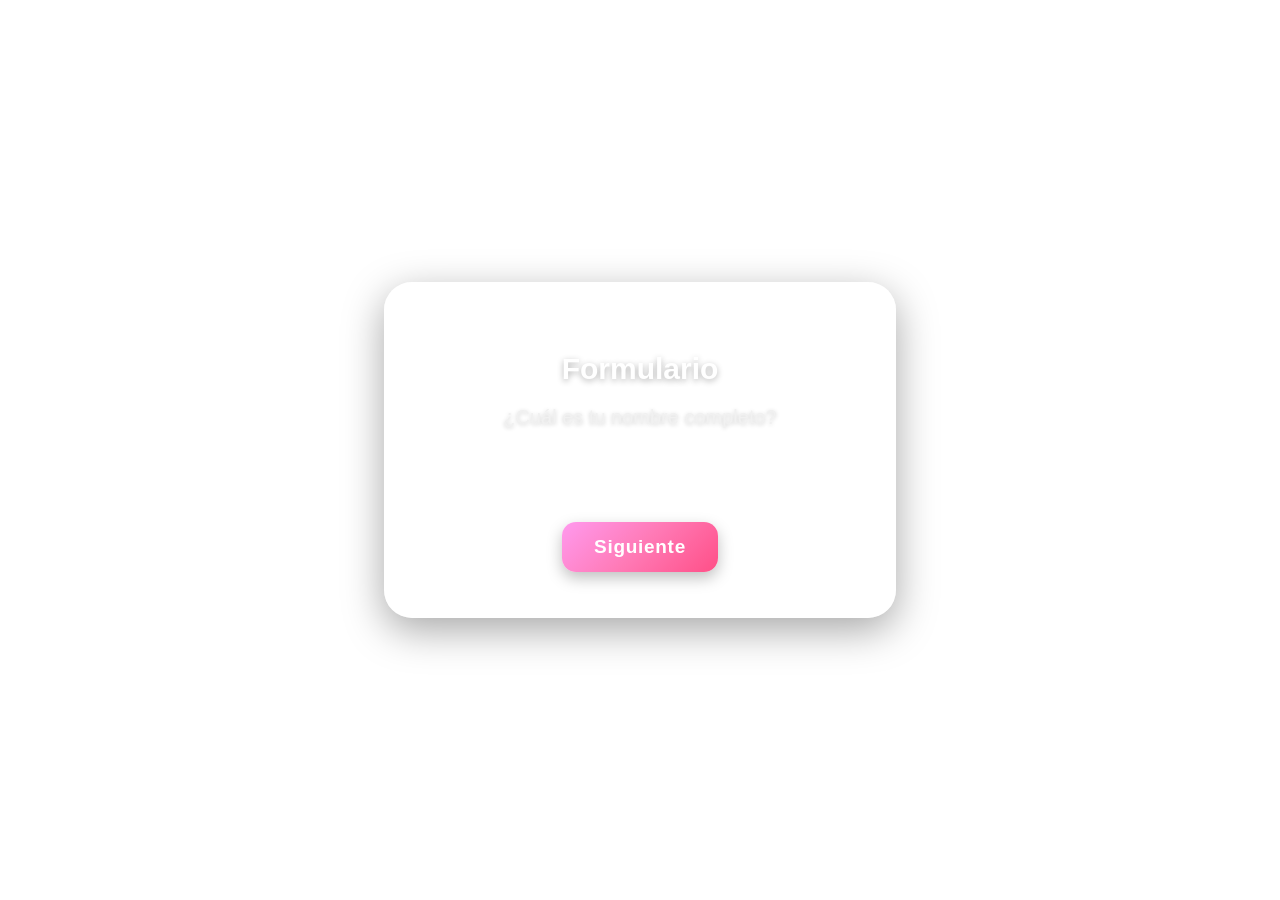
==== formulario.html @ 51c51d30 "Add files via upload" ====
<!DOCTYPE html>
<html lang="es">
<head>
    <meta charset="UTF-8" />
    <meta name="viewport" content="width=device-width, initial-scale=1.0" />
    <title>Formulario Elegante</title>
    <style>
        body {
            margin: 0;
            padding: 0;
            font-family: "Poppins", sans-serif;
            background-image: url('imagenes/nagii.jpg'); /* Imagen local */
            background-size: cover;
            background-position: center;
            height: 100vh;
            display: flex;
            justify-content: center;
            align-items: center;
            backdrop-filter: blur(3px);
        }

        .container {
            background: rgba(255, 255, 255, 0.28);
            padding: 45px;
            border-radius: 28px;
            width: 420px;
            text-align: center;
            box-shadow: 0 12px 40px rgba(0, 0, 0, 0.35);
            backdrop-filter: blur(12px);
            animation: fadeIn 1s ease;
            border: 1px solid rgba(255, 255, 255, 0.4);
        }

        h2 {
            font-size: 30px;
            margin-bottom: 12px;
            color: #ffffff;
            font-weight: 700;
            text-shadow: 0 2px 6px rgba(0,0,0,0.3);
        }

        p {
            font-size: 20px;
            color: #f1f1f1;
            margin-bottom: 20px;
            text-shadow: 0 1px 4px rgba(0,0,0,0.2);
        }

        input[type="text"] {
            width: 90%;
            padding: 14px;
            border: none;
            border-radius: 12px;
            font-size: 17px;
            outline: none;
            transition: 0.3s;
            background: rgba(255,255,255,0.85);
        }

        input[type="text"]:focus {
            box-shadow: 0 0 8px rgba(255, 147, 227, 0.7);
            transform: scale(1.02);
        }

        button {
            margin-top: 25px;
            padding: 14px 32px;
            border: none;
            background: linear-gradient(135deg, #ff9aee, #ff7ab6, #ff4f87);
            color: white;
            font-size: 19px;
            border-radius: 14px;
            cursor: pointer;
            transition: 0.3s;
            font-weight: 600;
            letter-spacing: 0.7px;
            box-shadow: 0 6px 15px rgba(0,0,0,0.25);
        }

        button:hover {
            transform: translateY(-3px) scale(1.05);
            box-shadow: 0 10px 18px rgba(0,0,0,0.35);
        }

        @keyframes fadeIn {
            from { opacity: 0; transform: translateY(15px); }
            to { opacity: 1; transform: translateY(0); }
        }
    </style>
</head>
<body>
    <div class="container" id="formulario">
        <h2>Formulario</h2>
        <p>¿Cuál es tu nombre completo?</p>
        <input type="text" id="respuesta1" />
        <button onclick="siguiente(1)">Siguiente</button>
    </div>

    <script>
function siguiente(paso) {
    if (paso === 1) {
        window.location.href = 'file:///C:/Users/yaret/Downloads/formulario%20-%20copia/Juego/prototipo_juego_recursos%20(1).html';
    }
    else if (paso === 2) {
        window.location.href = 'pregunta3.html';
    }
    else if (paso === 3) {
        window.location.href = 'final.html';
    }
}

function finalizar() {
    alert('Formulario finalizado');
}

function regresar() {
    window.location.href = 'otraVentana.html';
}
    </script>
</body>
</html>
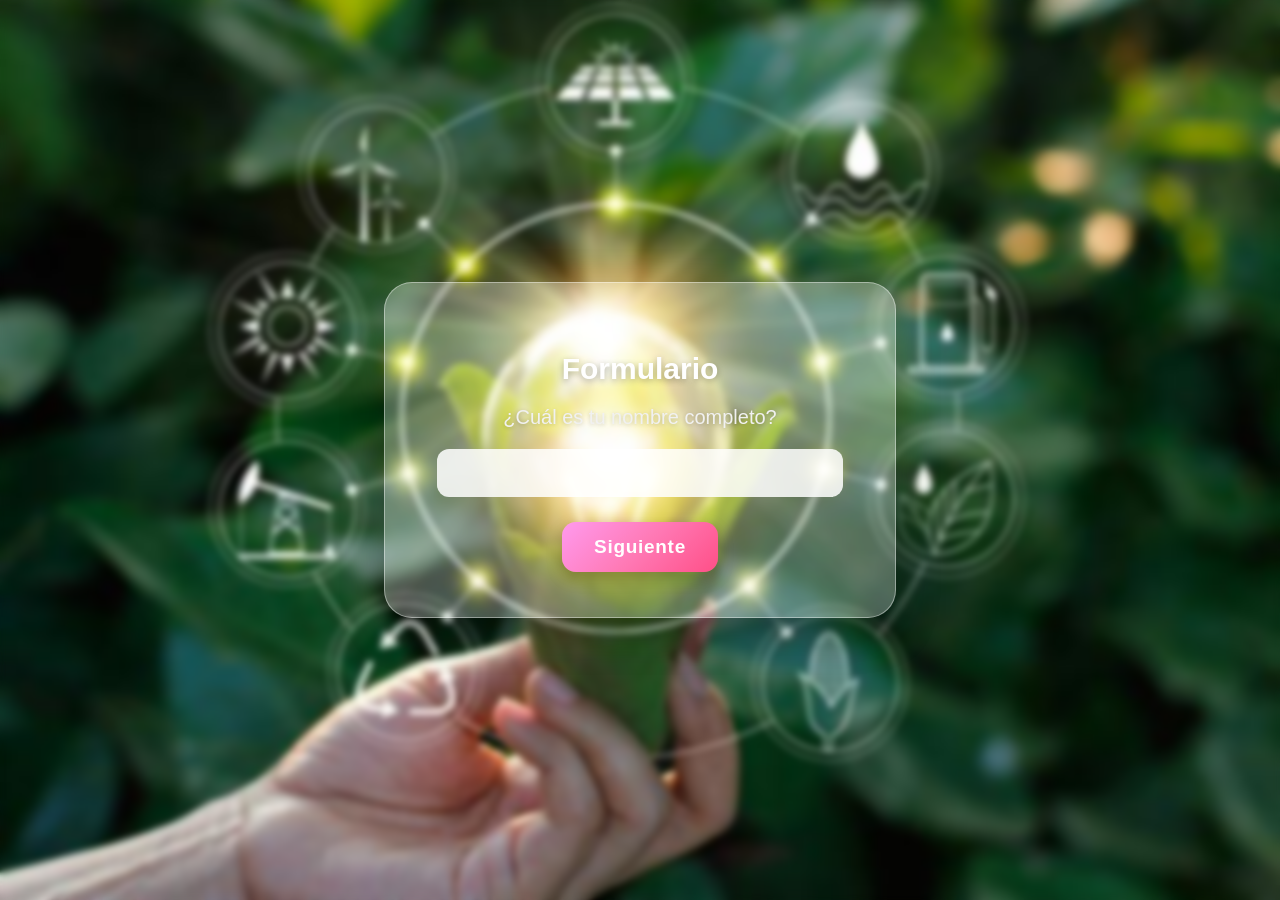
==== commit 1cbb85d4: "Update formulario.html" ====
--- a/formulario.html
+++ b/formulario.html
@@ -99,7 +99,7 @@
     <script>
 function siguiente(paso) {
     if (paso === 1) {
-        window.location.href = 'file:///C:/Users/yaret/Downloads/formulario%20-%20copia/Juego/prototipo_juego_recursos%20(1).html';
+        window.location.href = 'prototipo_juego_recursos (1).html';
     }
     else if (paso === 2) {
         window.location.href = 'pregunta3.html';
@@ -108,14 +108,7 @@
         window.location.href = 'final.html';
     }
 }
-
-function finalizar() {
-    alert('Formulario finalizado');
-}
-
-function regresar() {
-    window.location.href = 'otraVentana.html';
-}
     </script>
 </body>
 </html>
+
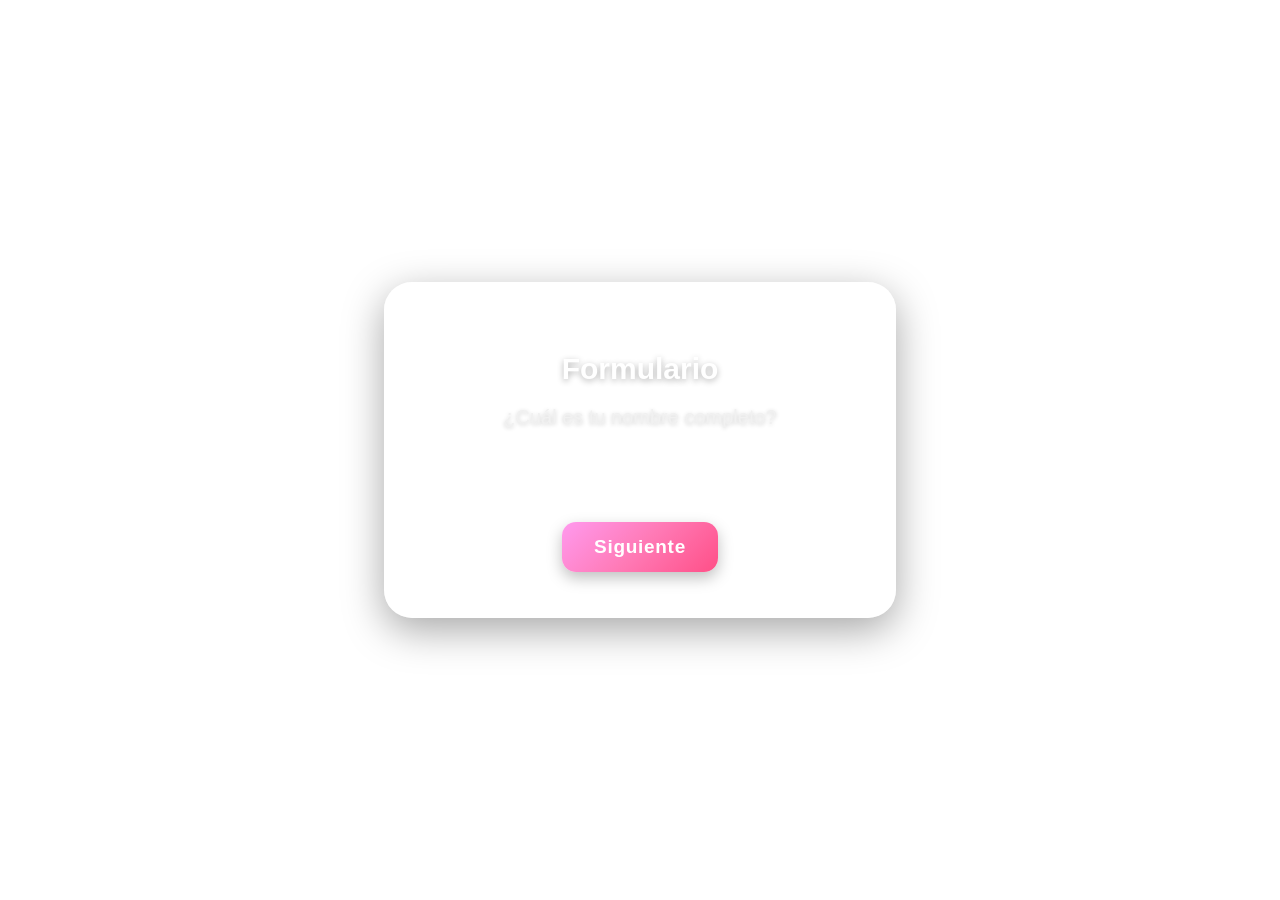
==== commit 3a79124e: "Add files via upload" ====
--- a/formulario.html
+++ b/formulario.html
@@ -99,7 +99,7 @@
     <script>
 function siguiente(paso) {
     if (paso === 1) {
-        window.location.href = 'prototipo_juego_recursos (1).html';
+        window.location.href = 'file:///C:/Users/yaret/Downloads/formulario%20-%20copia/Juego/prototipo_juego_recursos%20(1).html';
     }
     else if (paso === 2) {
         window.location.href = 'pregunta3.html';
@@ -108,7 +108,14 @@
         window.location.href = 'final.html';
     }
 }
+
+function finalizar() {
+    alert('Formulario finalizado');
+}
+
+function regresar() {
+    window.location.href = 'otraVentana.html';
+}
     </script>
 </body>
 </html>
-
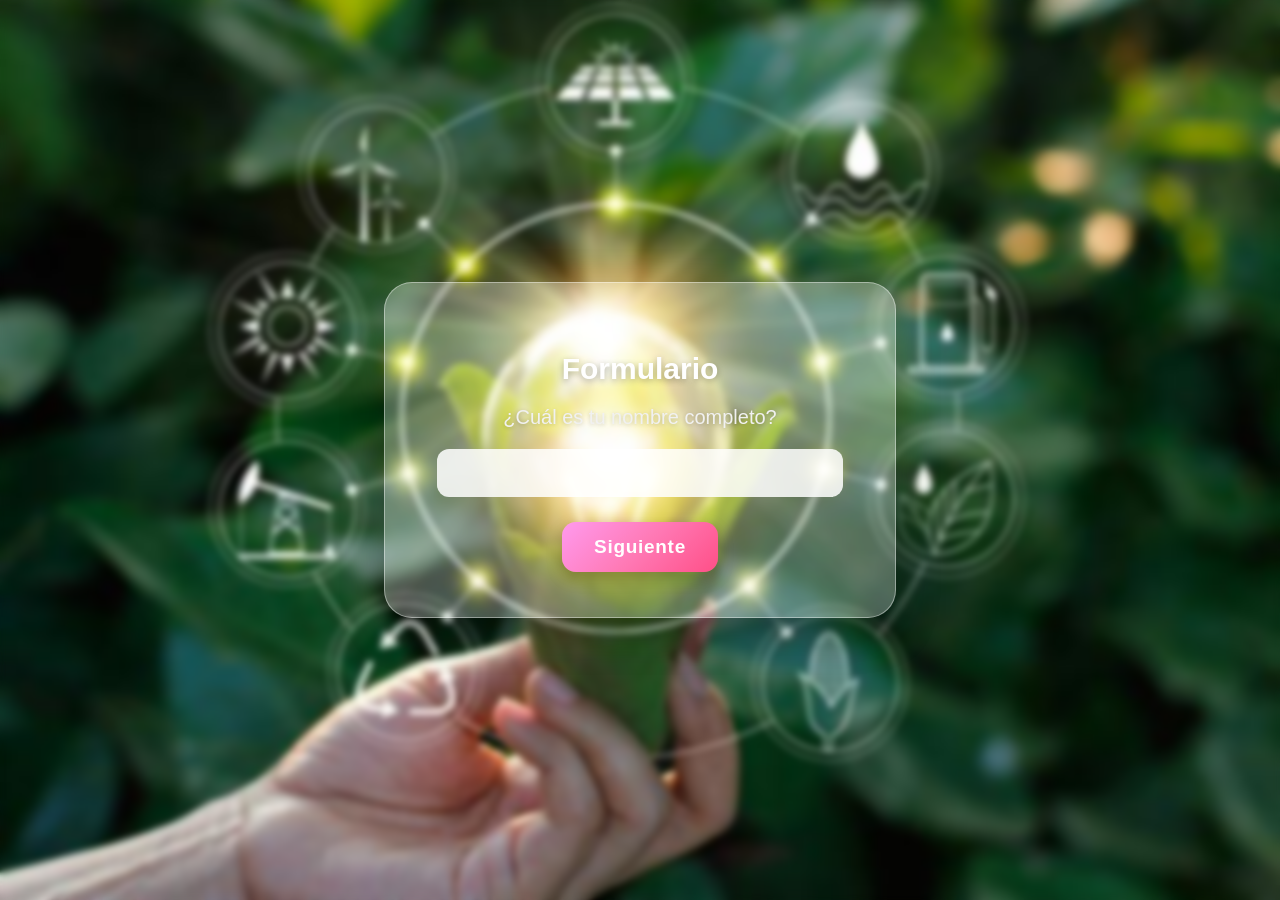
==== commit 36983762: "Update formulario.html" ====
--- a/formulario.html
+++ b/formulario.html
@@ -99,7 +99,8 @@
     <script>
 function siguiente(paso) {
     if (paso === 1) {
-        window.location.href = 'file:///C:/Users/yaret/Downloads/formulario%20-%20copia/Juego/prototipo_juego_recursos%20(1).html';
+        window.location.href = 'prototipo_juego_recursos (1).html';
+;
     }
     else if (paso === 2) {
         window.location.href = 'pregunta3.html';
@@ -119,3 +120,4 @@
     </script>
 </body>
 </html>
+
